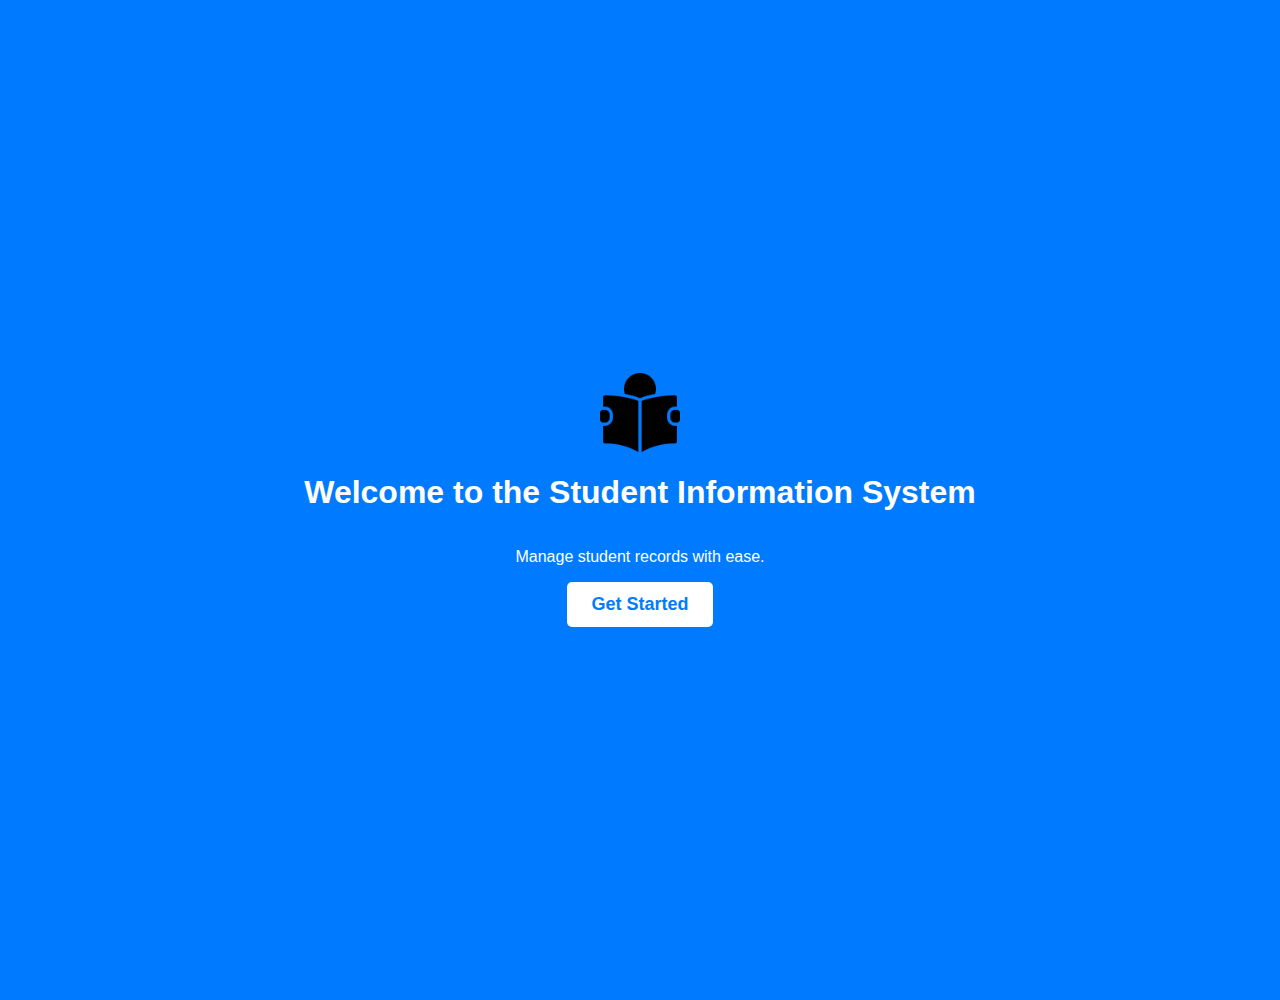
==== index.html @ 28e9f2dc "first commit" ====
<!DOCTYPE html>
<html lang="en">
<head>
    <meta charset="UTF-8">
    <meta name="viewport" content="width=device-width, initial-scale=1.0">
    <title>Student Information System</title>
    <link rel="stylesheet" href="styles.css"> <!-- Link to external CSS -->
</head>
<body>

    <!-- Landing Page -->
    <header class="landing-header">
        <img src="pngwing.com (16).png" alt="Student Information Icon" height="80px">
        <h1>Welcome to the Student Information System</h1>
        <p>Manage student records with ease.</p>
        <a href="#" class="cta-button" id="start-button">Get Started</a>
    </header>

    <!-- Student Information System -->
    <section id="student-section" class="container">
        <h2>Student Information System</h2>
        <img src="sisi.png" alt="Classroom Image" class="student-image" height="80px">
        
        <form id="student-form">
            <input type="text" id="name" placeholder="Full Name" required>
            <input type="text" id="student-id" placeholder="Student ID" required>
            <input type="text" id="contact" placeholder="Contact Number" required>
            <select id="course">
                <option value="">Select Course</option>
                <option value="EDUCATION">EDUCATION</option>
                <option value="CRIMINOLOGY">CRIMINOLOGY</option>
                <option value="IS">INFORMATION SYSTEM</option>
                <option value="ARTS">ARTS</option>
            </select>
            <button type="submit">Add Student</button>
        </form>

        <table id="student-table">
            <thead>
                <tr>
                    <th>Name</th>
                    <th>Student ID</th>
                    <th>Contact</th>
                    <th>Course</th>
                    <th>Actions</th>
                </tr>
            </thead>
            <tbody>
                <!-- Student records appear here -->
            </tbody>
        </table>
       
    </section>


    <script src="script.js"></script> <!-- Link to external JS -->
</body>
</html>
---- styles.css ----
/* General Styles */
body {
    font-family: Arial, sans-serif;
    text-align: center;
    background-color: white;
    margin: 0;
    padding: 0;
}

/* Landing Page Styles */
.landing-header {
    background-color: #007bff; /* Solid blue background */
    color: white;
    text-align: center;
    padding: 50px 20px;
    height: 100vh;
    display: flex;
    flex-direction: column;
    justify-content: center;
    align-items: center;
}

.landing-image {
    width: 150px;
    margin-bottom: 20px;
}

.cta-button {
    background-color: white;
    color: #007bff;
    padding: 12px 24px;
    text-decoration: none;
    font-size: 18px;
    font-weight: bold;
    border-radius: 5px;
    transition: 0.3s;
}

.cta-button:hover {
    background-color: #0056b3;
    color: white;
}


/* Student Info Section */
.container {
    margin: 30px auto;
    width: 80%;
    display: none;
    background: lightblue;
    padding: 20px;
    border-radius: 8px;
    box-shadow: 0 0 10px rgba(0, 0, 0, 0.1);
}

h2 {
    margin-bottom: 20px;
}

form {
    display: flex;
    flex-wrap: wrap;
    justify-content: center;
    gap: 10px;
    margin-bottom: 20px;
}

input, select {
    padding: 10px;
    width: 200px;
    border: 1px solid #ccc;
    border-radius: 5px;
}

button {
    padding: 10px 20px;
    background: #28a745;
    color: white;
    border: none;
    border-radius: 5px;
    cursor: pointer;
}

button:hover {
    background: #218838;
}

table {
    width: 100%;
    border-collapse: collapse;
    background: white;
}

th, td {
    border: 1px solid #ddd;
    padding: 10px;
    text-align: center;
}

th {
    background: #007bff;
    color: white;
}

.actions button {
    margin: 3px;
    padding: 5px 10px;
    cursor: pointer;
}

.edit-btn {
    background: #ffc107;
    color: black;
}

.delete-btn {
    background: #dc3545;
    color: white;
}
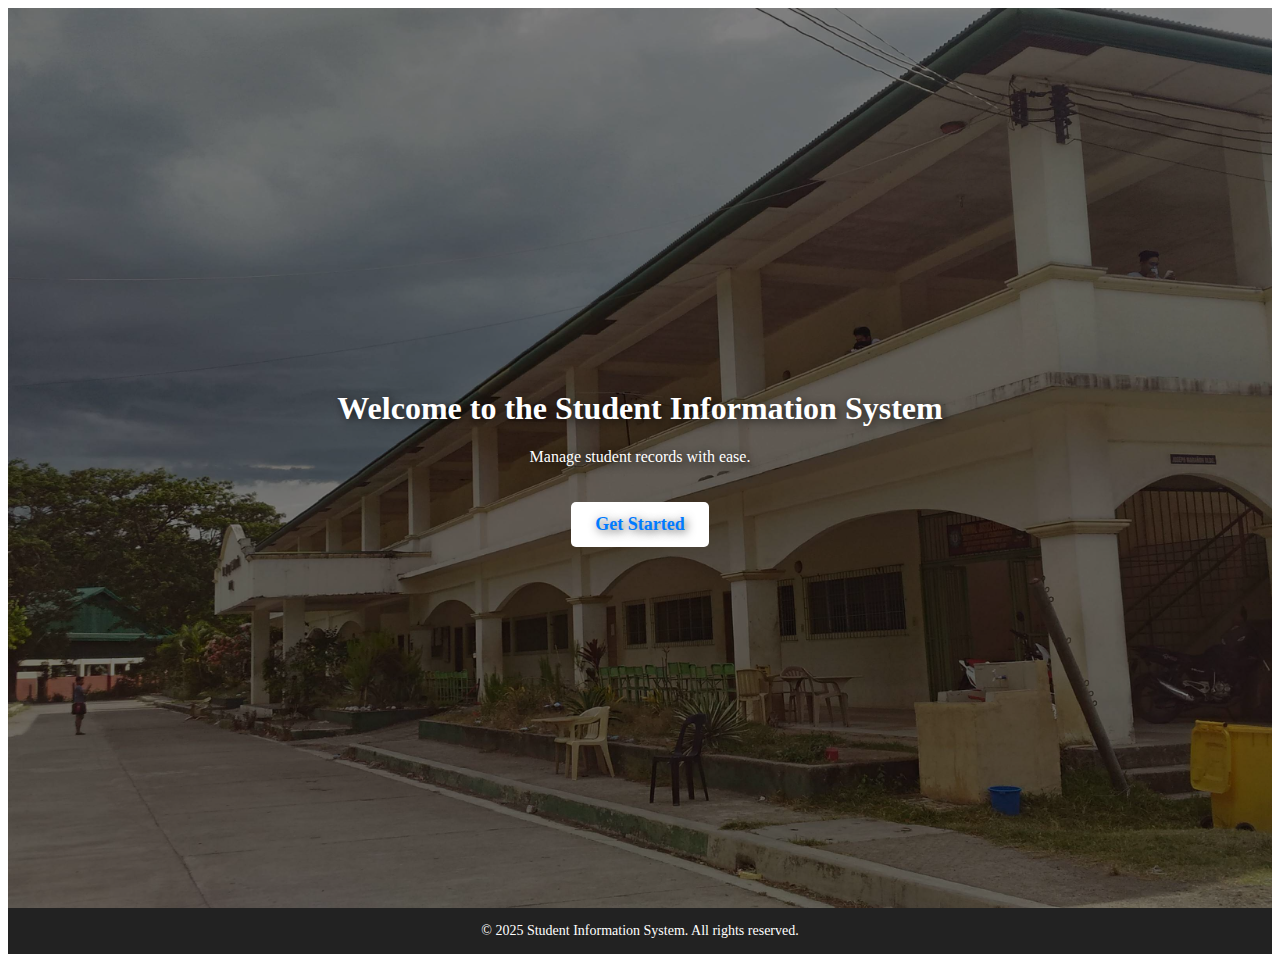
==== commit 4b7b8c85: "initial commit" ====
--- a/index.html
+++ b/index.html
@@ -3,56 +3,109 @@
 <head>
     <meta charset="UTF-8">
     <meta name="viewport" content="width=device-width, initial-scale=1.0">
-    <title>Student Information System</title>
-    <link rel="stylesheet" href="styles.css"> <!-- Link to external CSS -->
+    <title>Welcome Page</title>
+    <style>
+        /* Landing Page Styles */
+        .landing-header {
+            position: relative;
+            height: 100vh;
+            display: flex;
+            flex-direction: column;
+            justify-content: center;
+            align-items: center;
+            color: white;
+            text-shadow: 2px 2px 10px rgba(0, 0, 0, 0.7);
+            overflow: hidden;
+        }
+
+        /* Background image animation */
+        .landing-header::before {
+            content: "";
+            position: absolute;
+            top: 0;
+            left: 0;
+            width: 100%;
+            height: 100%;
+            background: url('crim5.jpg') no-repeat center center/cover;
+            animation: zoomEffect 10s ease-in-out infinite alternate;
+        }
+
+        @keyframes zoomEffect {
+            0% {
+                transform: scale(1);
+            }
+            100% {
+                transform: scale(1.1);
+            }
+        }
+
+        /* Dark Overlay for better contrast */
+        .overlay {
+            position: absolute;
+            top: 0;
+            left: 0;
+            width: 100%;
+            height: 100%;
+            background: rgba(0, 0, 0, 0.5);
+        }
+
+        .landing-content {
+            position: relative;
+            z-index: 2;
+            text-align: center;
+        }
+
+        .cta-button {
+            background-color: white;
+            color: #007bff;
+            padding: 12px 24px;
+            text-decoration: none;
+            font-size: 18px;
+            font-weight: bold;
+            border-radius: 5px;
+            transition: 0.3s;
+            display: inline-block;
+            margin-top: 20px;
+        }
+
+        /* Button Hover Effect */
+        .cta-button:hover {
+            background-color: #007bff;
+            color: white;
+            box-shadow: 0px 4px 10px rgba(0, 123, 255, 0.5);
+            transform: scale(1.05);
+        }
+
+        /* Footer Styles */
+        footer {
+            background: #222;
+            color: white;
+            text-align: center;
+            padding: 15px 0;
+            position: relative;
+            bottom: 0;
+            width: 100%;
+            font-size: 14px;
+        }
+
+    </style>
 </head>
 <body>
-
+    
     <!-- Landing Page -->
     <header class="landing-header">
-        <img src="pngwing.com (16).png" alt="Student Information Icon" height="80px">
-        <h1>Welcome to the Student Information System</h1>
-        <p>Manage student records with ease.</p>
-        <a href="#" class="cta-button" id="start-button">Get Started</a>
+        <div class="overlay"></div>
+        <div class="landing-content">
+            <h1>Welcome to the Student Information System</h1>
+            <p>Manage student records with ease.</p>
+            <a href="studentinformation.html" class="cta-button" id="start-button">Get Started</a>
+        </div>
     </header>
 
-    <!-- Student Information System -->
-    <section id="student-section" class="container">
-        <h2>Student Information System</h2>
-        <img src="sisi.png" alt="Classroom Image" class="student-image" height="80px">
-        
-        <form id="student-form">
-            <input type="text" id="name" placeholder="Full Name" required>
-            <input type="text" id="student-id" placeholder="Student ID" required>
-            <input type="text" id="contact" placeholder="Contact Number" required>
-            <select id="course">
-                <option value="">Select Course</option>
-                <option value="EDUCATION">EDUCATION</option>
-                <option value="CRIMINOLOGY">CRIMINOLOGY</option>
-                <option value="IS">INFORMATION SYSTEM</option>
-                <option value="ARTS">ARTS</option>
-            </select>
-            <button type="submit">Add Student</button>
-        </form>
+    <!-- Footer -->
+    <footer>
+        &copy; 2025 Student Information System. All rights reserved.
+    </footer>
 
-        <table id="student-table">
-            <thead>
-                <tr>
-                    <th>Name</th>
-                    <th>Student ID</th>
-                    <th>Contact</th>
-                    <th>Course</th>
-                    <th>Actions</th>
-                </tr>
-            </thead>
-            <tbody>
-                <!-- Student records appear here -->
-            </tbody>
-        </table>
-       
-    </section>
-
-
-    <script src="script.js"></script> <!-- Link to external JS -->
 </body>
 </html>
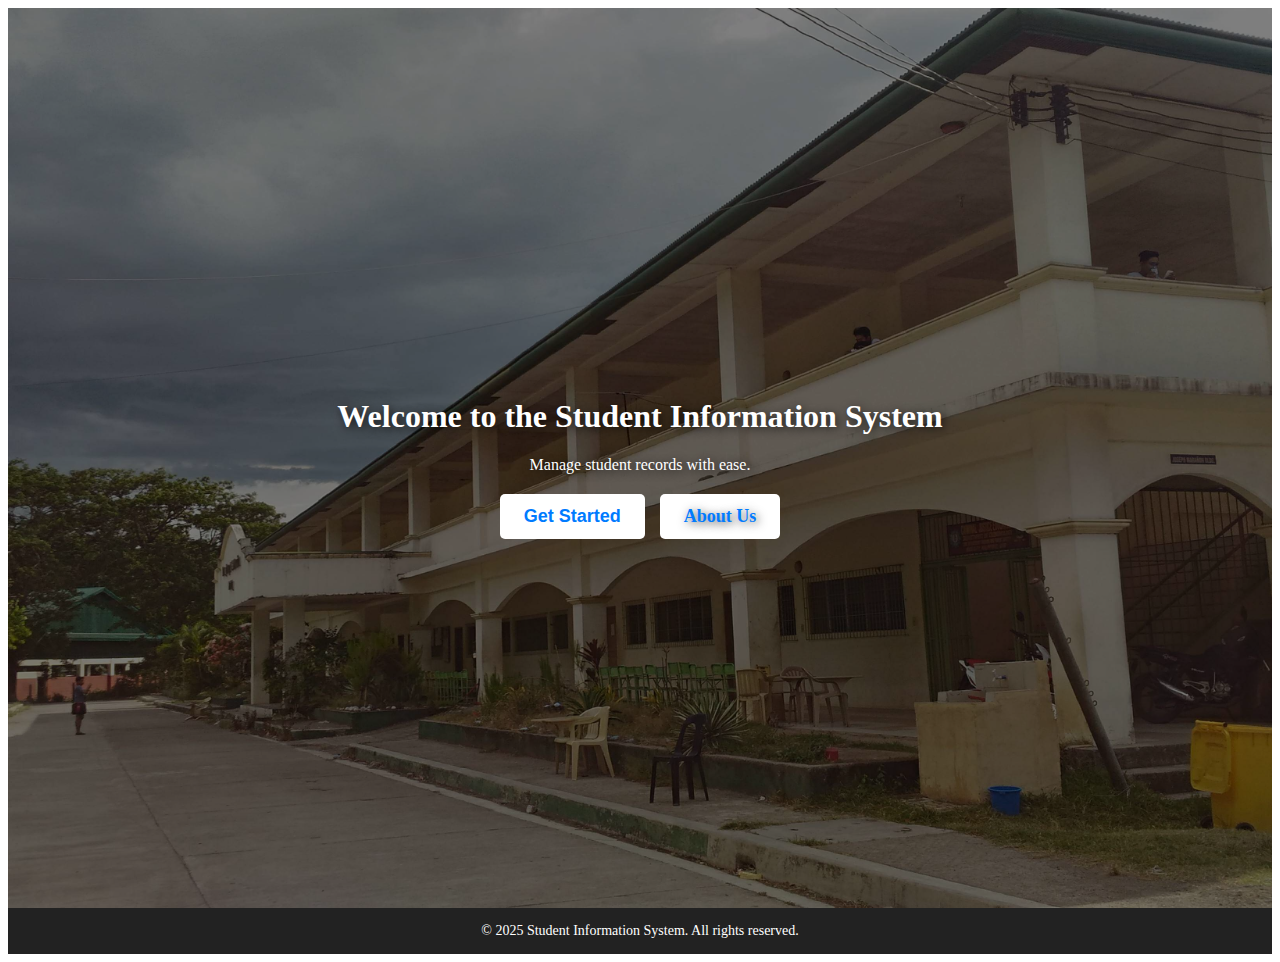
==== commit 865ed3d5: "Add files via upload" ====
--- a/index.html
+++ b/index.html
@@ -1,111 +1,152 @@
-<!DOCTYPE html>
-<html lang="en">
-<head>
-    <meta charset="UTF-8">
-    <meta name="viewport" content="width=device-width, initial-scale=1.0">
-    <title>Welcome Page</title>
-    <style>
-        /* Landing Page Styles */
-        .landing-header {
-            position: relative;
-            height: 100vh;
-            display: flex;
-            flex-direction: column;
-            justify-content: center;
-            align-items: center;
-            color: white;
-            text-shadow: 2px 2px 10px rgba(0, 0, 0, 0.7);
-            overflow: hidden;
-        }
-
-        /* Background image animation */
-        .landing-header::before {
-            content: "";
-            position: absolute;
-            top: 0;
-            left: 0;
-            width: 100%;
-            height: 100%;
-            background: url('crim5.jpg') no-repeat center center/cover;
-            animation: zoomEffect 10s ease-in-out infinite alternate;
-        }
-
-        @keyframes zoomEffect {
-            0% {
-                transform: scale(1);
-            }
-            100% {
-                transform: scale(1.1);
-            }
-        }
-
-        /* Dark Overlay for better contrast */
-        .overlay {
-            position: absolute;
-            top: 0;
-            left: 0;
-            width: 100%;
-            height: 100%;
-            background: rgba(0, 0, 0, 0.5);
-        }
-
-        .landing-content {
-            position: relative;
-            z-index: 2;
-            text-align: center;
-        }
-
-        .cta-button {
-            background-color: white;
-            color: #007bff;
-            padding: 12px 24px;
-            text-decoration: none;
-            font-size: 18px;
-            font-weight: bold;
-            border-radius: 5px;
-            transition: 0.3s;
-            display: inline-block;
-            margin-top: 20px;
-        }
-
-        /* Button Hover Effect */
-        .cta-button:hover {
-            background-color: #007bff;
-            color: white;
-            box-shadow: 0px 4px 10px rgba(0, 123, 255, 0.5);
-            transform: scale(1.05);
-        }
-
-        /* Footer Styles */
-        footer {
-            background: #222;
-            color: white;
-            text-align: center;
-            padding: 15px 0;
-            position: relative;
-            bottom: 0;
-            width: 100%;
-            font-size: 14px;
-        }
-
-    </style>
-</head>
-<body>
-    
-    <!-- Landing Page -->
-    <header class="landing-header">
-        <div class="overlay"></div>
-        <div class="landing-content">
-            <h1>Welcome to the Student Information System</h1>
-            <p>Manage student records with ease.</p>
-            <a href="studentinformation.html" class="cta-button" id="start-button">Get Started</a>
-        </div>
-    </header>
-
-    <!-- Footer -->
-    <footer>
-        &copy; 2025 Student Information System. All rights reserved.
-    </footer>
-
-</body>
-</html>
+<!DOCTYPE html>
+<html lang="en">
+<head>
+    <meta charset="UTF-8">
+    <meta name="viewport" content="width=device-width, initial-scale=1.0">
+    <title>Welcome Page</title>
+    <style>
+        /* Landing Page Styles */
+        .landing-header {
+            position: relative;
+            height: 100vh;
+            display: flex;
+            flex-direction: column;
+            justify-content: center;
+            align-items: center;
+            color: white;
+            text-shadow: 2px 2px 10px rgba(0, 0, 0, 0.7);
+            overflow: hidden;
+        }
+
+        /* Background image animation */
+        .landing-header::before {
+            content: "";
+            position: absolute;
+            top: 0;
+            left: 0;
+            width: 100%;
+            height: 100%;
+            background: url('crim5.jpg') no-repeat center center/cover;
+            animation: zoomEffect 10s ease-in-out infinite alternate;
+        }
+
+        @keyframes zoomEffect {
+            0% { transform: scale(1); }
+            100% { transform: scale(1.1); }
+        }
+
+        /* Dark Overlay for better contrast */
+        .overlay {
+            position: absolute;
+            top: 0;
+            left: 0;
+            width: 100%;
+            height: 100%;
+            background: rgba(0, 0, 0, 0.5);
+        }
+
+        .landing-content {
+            position: relative;
+            z-index: 2;
+            text-align: center;
+        }
+
+        .button-container {
+            margin-top: 20px;
+            display: flex;
+            gap: 15px;
+            justify-content: center;
+        }
+
+        .cta-button {
+            background-color: white;
+            color: #007bff;
+            padding: 12px 24px;
+            text-decoration: none;
+            font-size: 18px;
+            font-weight: bold;
+            border-radius: 5px;
+            transition: 0.3s;
+            cursor: pointer;
+            border: none;
+            display: inline-block;
+        }
+
+        /* Button Hover Effect */
+        .cta-button:hover {
+            background-color: #007bff;
+            color: white;
+            box-shadow: 0px 4px 10px rgba(0, 123, 255, 0.5);
+            transform: scale(1.05);
+        }
+
+        /* Loading Animation */
+        .loading {
+            display: none;
+            font-size: 16px;
+            color: white;
+            margin-top: 10px;
+        }
+
+        /* Footer Styles */
+        footer {
+            background: #222;
+            color: white;
+            text-align: center;
+            padding: 15px 0;
+            position: relative;
+            bottom: 0;
+            width: 100%;
+            font-size: 14px;
+        }
+    </style>
+</head>
+<body>
+    
+    <!-- Landing Page -->
+    <header class="landing-header">
+        <div class="overlay"></div>
+        <div class="landing-content">
+            <h1>Welcome to the Student Information System</h1>
+            <p>Manage student records with ease.</p>
+            <div class="button-container">
+                <button class="cta-button" id="start-button">Get Started</button>
+                <a href="about.html" class="cta-button">About Us</a>
+            </div>
+            <p class="loading" id="loading-text">Loading<span id="dots"></span></p>
+        </div>
+    </header>
+
+    <!-- Footer -->
+    <footer>
+        &copy; 2025 Student Information System. All rights reserved.
+    </footer>
+
+    <script>
+        document.getElementById("start-button").addEventListener("click", function(event) {
+            event.preventDefault();
+            let button = this;
+            let loadingText = document.getElementById("loading-text");
+            let dots = document.getElementById("dots");
+
+            // Disable button and show loading text
+            button.disabled = true;
+            button.style.opacity = "0.7";
+            loadingText.style.display = "block";
+
+            let dotCount = 0;
+            let dotInterval = setInterval(() => {
+                dotCount = (dotCount + 1) % 4;
+                dots.textContent = ".".repeat(dotCount);
+            }, 500); // Update every 500ms
+
+            // Simulate loading
+            setTimeout(() => {
+                clearInterval(dotInterval); // Stop dot animation
+                window.location.href = "studentinformation.html";
+            }, 2000); // 2 seconds delay before navigating
+        });
+    </script>
+
+</body>
+</html>
